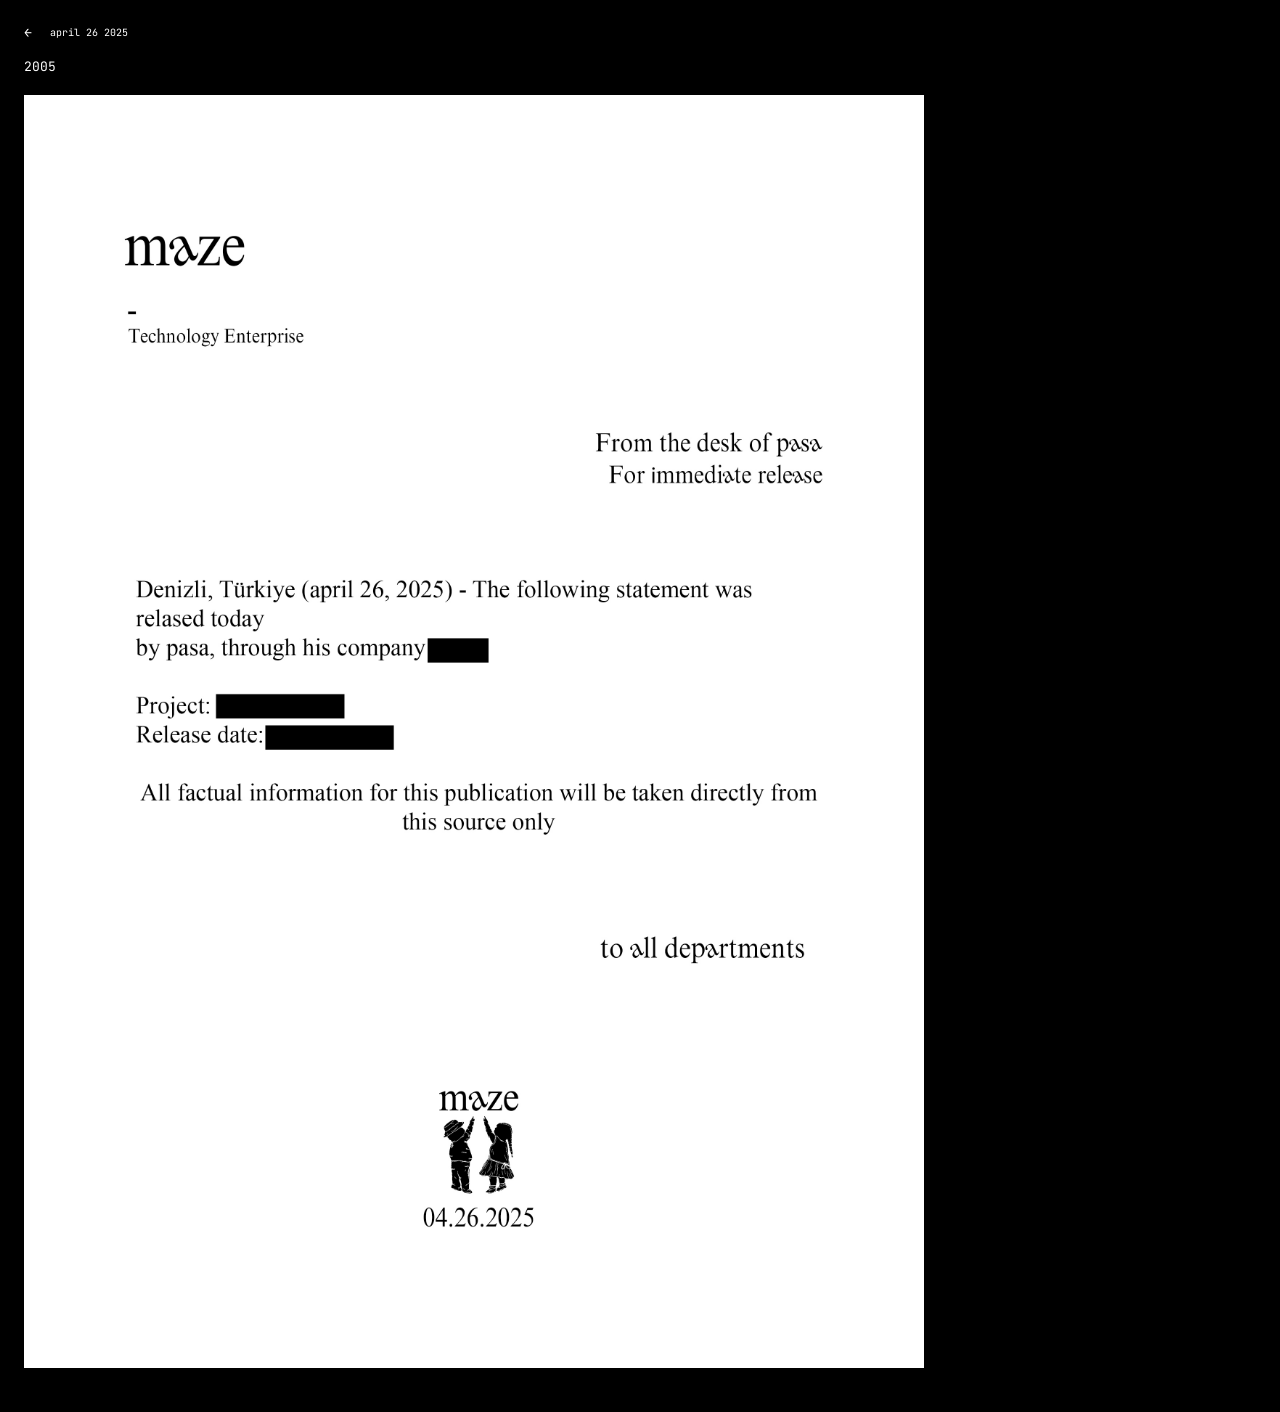
==== paper.html @ 433bd6df "Add files via upload" ====
<!DOCTYPE html>
<html class="h-full font-mono">
<!-- Mirrored from oklama.com/step by HTTrack Website Copier/3.x [XR&CO'2014], Sat, 26 Apr 2025 13:52:20 GMT -->
<!-- Added by HTTrack --><meta http-equiv="content-type" content="text/html;charset=utf-8" /><!-- /Added by HTTrack -->
<head>
    <meta charSet="UTF-8"/>
    <meta name="viewport" content="width=device-width, initial-scale=1"/>
    <title>paper</title>
    <meta property="og:type" content="website"/>
    <meta property="og:title" content="paper"/>
    <meta property="og:image" content="card_white_800x418.jpg"/>
    <meta name="twitter:card" content="summary_large_image"/>
    <meta name="twitter:title" content="paper"/>
    <meta name="twitter:image" content="card_white_800x418.jpg"/>
    <link rel="apple-touch-icon" sizes="180x180" href="apple-touch-icon.png"/>
    <link rel="icon" type="image/png" sizes="32x32" href="favicon-32x32.png"/>
    <link rel="icon" type="image/png" sizes="16x16" href="favicon-16x16.png"/>
    <link rel="manifest" href="site.webmanifest"/>
    <meta name="msapplication-TileColor" content="#da532c"/>
    <meta name="theme-color" content="#ffffff"/>
    <meta name="next-head-count" content="15"/>
    <link rel="preload" href="_next/static/css/d291c0c2a5f69739.css" as="style"/>
    <link rel="stylesheet" href="_next/static/css/d291c0c2a5f69739.css" data-n-g=""/>
    <noscript data-n-css=""></noscript>
    <script defer="" nomodule="" src="_next/static/chunks/polyfills-5cd94c89d3acac5f.js"></script>
    <script src="_next/static/chunks/webpack-9b312e20a4e32339.js" defer=""></script>
    <script src="_next/static/chunks/framework-5f4595e5518b5600.js" defer=""></script>
    <script src="_next/static/chunks/main-04bdde0b0d3e5446.js" defer=""></script>
    <script src="_next/static/chunks/pages/_app-30d44e9f6482d855.js" defer=""></script>
    <script src="_next/static/chunks/346-fc0b643f0c538cd3.js" defer=""></script>
    <script src="_next/static/chunks/675-fca0467c7cfaa3b1.js" defer=""></script>
    <script src="_next/static/chunks/pages/step-162635847b571a62.js" defer=""></script>
    <script src="_next/static/9dLLZsmhGcvG9sAYd3R7q/_buildManifest.js" defer=""></script>
    <script src="_next/static/9dLLZsmhGcvG9sAYd3R7q/_ssgManifest.js" defer=""></script>
    <script src="_next/static/9dLLZsmhGcvG9sAYd3R7q/_middlewareManifest.js" defer=""></script>
    <style id="__jsx-2827c0355da31fcc">
        body {
            background: black;
            color: white
        }
    </style>
</head>
<body class="min-h-full flex flex-col text-sm">
    <div id="__next" data-reactroot="">
        <div class="jsx-2827c0355da31fcc p-6 pb-4 flex items-center">
            <a class="jsx-2827c0355da31fcc pr-1.5" href="index.html">←</a>
            <span class="jsx-2827c0355da31fcc ml-3 text-xs">april 26 2025</span>
        </div>
        <div class="jsx-2827c0355da31fcc prose mx-6 pb-6 max-w-[900px]">
            <p class="jsx-2827c0355da31fcc">2005</p>
            <div class="jsx-2827c0355da31fcc flex justify-center my-5">
                <span style="box-sizing:border-box;display:inline-block;overflow:hidden;width:initial;height:initial;background:none;opacity:1;border:0;margin:0;padding:0;position:relative;max-width:100%">
                    <span style="box-sizing:border-box;display:block;width:initial;height:initial;background:none;opacity:1;border:0;margin:0;padding:0;max-width:100%">
                        <img style="display:block;max-width:100%;width:initial;height:initial;background:none;opacity:1;border:0;margin:0;padding:0" 
                             alt="" 
                             aria-hidden="true" 
                             src="an.jpg"/>
                    </span>
                    
                </span>
            </div>
        </div>
    </div>
    <script id="__NEXT_DATA__" type="application/json">
        {
            "props": {
                "pageProps": {}
            },
            "page": "/step",
            "query": {},
            "buildId": "9dLLZsmhGcvG9sAYd3R7q",
            "nextExport": true,
            "autoExport": true,
            "isFallback": false,
            "scriptLoader": []
        }
    </script>
</body>
<!-- Mirrored from oklama.com/step by HTTrack Website Copier/3.x [XR&CO'2014], Sat, 26 Apr 2025 13:52:21 GMT -->
</html>
---- _next/static/css/d291c0c2a5f69739.css ----
/*
! tailwindcss v3.2.4 | MIT License | https://tailwindcss.com
*/*,:after,:before{box-sizing:border-box;border:0 solid #e5e7eb}:after,:before{--tw-content:""}html{line-height:1.5;-webkit-text-size-adjust:100%;-moz-tab-size:4;-o-tab-size:4;tab-size:4;font-family:ui-sans-serif,system-ui,-apple-system,BlinkMacSystemFont,Segoe UI,Roboto,Helvetica Neue,Arial,Noto Sans,sans-serif,Apple Color Emoji,Segoe UI Emoji,Segoe UI Symbol,Noto Color Emoji;font-feature-settings:normal}body{margin:0;line-height:inherit}hr{height:0;color:inherit;border-top-width:1px}abbr:where([title]){-webkit-text-decoration:underline dotted;text-decoration:underline dotted}h1,h2,h3,h4,h5,h6{font-size:inherit;font-weight:inherit}a{color:inherit;text-decoration:inherit}b,strong{font-weight:bolder}code,kbd,pre,samp{font-family:JetBrains Mono,monospace;font-size:1em}small{font-size:80%}sub,sup{font-size:75%;line-height:0;position:relative;vertical-align:baseline}sub{bottom:-.25em}sup{top:-.5em}table{text-indent:0;border-color:inherit;border-collapse:collapse}button,input,optgroup,select,textarea{font-family:inherit;font-size:100%;font-weight:inherit;line-height:inherit;color:inherit;margin:0;padding:0}button,select{text-transform:none}[type=button],[type=reset],[type=submit],button{-webkit-appearance:button;background-color:transparent;background-image:none}:-moz-focusring{outline:auto}:-moz-ui-invalid{box-shadow:none}progress{vertical-align:baseline}::-webkit-inner-spin-button,::-webkit-outer-spin-button{height:auto}[type=search]{-webkit-appearance:textfield;outline-offset:-2px}::-webkit-search-decoration{-webkit-appearance:none}::-webkit-file-upload-button{-webkit-appearance:button;font:inherit}summary{display:list-item}blockquote,dd,dl,figure,h1,h2,h3,h4,h5,h6,hr,p,pre{margin:0}fieldset{margin:0}fieldset,legend{padding:0}menu,ol,ul{list-style:none;margin:0;padding:0}textarea{resize:vertical}input::-moz-placeholder,textarea::-moz-placeholder{opacity:1;color:#9ca3af}input:-ms-input-placeholder,textarea:-ms-input-placeholder{opacity:1;color:#9ca3af}input::placeholder,textarea::placeholder{opacity:1;color:#9ca3af}[role=button],button{cursor:pointer}:disabled{cursor:default}audio,canvas,embed,iframe,img,object,svg,video{display:block;vertical-align:middle}img,video{max-width:100%;height:auto}[hidden]{display:none}*,:after,:before{--tw-border-spacing-x:0;--tw-border-spacing-y:0;--tw-translate-x:0;--tw-translate-y:0;--tw-rotate:0;--tw-skew-x:0;--tw-skew-y:0;--tw-scale-x:1;--tw-scale-y:1;--tw-pan-x: ;--tw-pan-y: ;--tw-pinch-zoom: ;--tw-scroll-snap-strictness:proximity;--tw-ordinal: ;--tw-slashed-zero: ;--tw-numeric-figure: ;--tw-numeric-spacing: ;--tw-numeric-fraction: ;--tw-ring-inset: ;--tw-ring-offset-width:0px;--tw-ring-offset-color:#fff;--tw-ring-color:rgba(59,130,246,.5);--tw-ring-offset-shadow:0 0 #0000;--tw-ring-shadow:0 0 #0000;--tw-shadow:0 0 #0000;--tw-shadow-colored:0 0 #0000;--tw-blur: ;--tw-brightness: ;--tw-contrast: ;--tw-grayscale: ;--tw-hue-rotate: ;--tw-invert: ;--tw-saturate: ;--tw-sepia: ;--tw-drop-shadow: ;--tw-backdrop-blur: ;--tw-backdrop-brightness: ;--tw-backdrop-contrast: ;--tw-backdrop-grayscale: ;--tw-backdrop-hue-rotate: ;--tw-backdrop-invert: ;--tw-backdrop-opacity: ;--tw-backdrop-saturate: ;--tw-backdrop-sepia: }::-webkit-backdrop{--tw-border-spacing-x:0;--tw-border-spacing-y:0;--tw-translate-x:0;--tw-translate-y:0;--tw-rotate:0;--tw-skew-x:0;--tw-skew-y:0;--tw-scale-x:1;--tw-scale-y:1;--tw-pan-x: ;--tw-pan-y: ;--tw-pinch-zoom: ;--tw-scroll-snap-strictness:proximity;--tw-ordinal: ;--tw-slashed-zero: ;--tw-numeric-figure: ;--tw-numeric-spacing: ;--tw-numeric-fraction: ;--tw-ring-inset: ;--tw-ring-offset-width:0px;--tw-ring-offset-color:#fff;--tw-ring-color:rgba(59,130,246,.5);--tw-ring-offset-shadow:0 0 #0000;--tw-ring-shadow:0 0 #0000;--tw-shadow:0 0 #0000;--tw-shadow-colored:0 0 #0000;--tw-blur: ;--tw-brightness: ;--tw-contrast: ;--tw-grayscale: ;--tw-hue-rotate: ;--tw-invert: ;--tw-saturate: ;--tw-sepia: ;--tw-drop-shadow: ;--tw-backdrop-blur: ;--tw-backdrop-brightness: ;--tw-backdrop-contrast: ;--tw-backdrop-grayscale: ;--tw-backdrop-hue-rotate: ;--tw-backdrop-invert: ;--tw-backdrop-opacity: ;--tw-backdrop-saturate: ;--tw-backdrop-sepia: }::backdrop{--tw-border-spacing-x:0;--tw-border-spacing-y:0;--tw-translate-x:0;--tw-translate-y:0;--tw-rotate:0;--tw-skew-x:0;--tw-skew-y:0;--tw-scale-x:1;--tw-scale-y:1;--tw-pan-x: ;--tw-pan-y: ;--tw-pinch-zoom: ;--tw-scroll-snap-strictness:proximity;--tw-ordinal: ;--tw-slashed-zero: ;--tw-numeric-figure: ;--tw-numeric-spacing: ;--tw-numeric-fraction: ;--tw-ring-inset: ;--tw-ring-offset-width:0px;--tw-ring-offset-color:#fff;--tw-ring-color:rgba(59,130,246,.5);--tw-ring-offset-shadow:0 0 #0000;--tw-ring-shadow:0 0 #0000;--tw-shadow:0 0 #0000;--tw-shadow-colored:0 0 #0000;--tw-blur: ;--tw-brightness: ;--tw-contrast: ;--tw-grayscale: ;--tw-hue-rotate: ;--tw-invert: ;--tw-saturate: ;--tw-sepia: ;--tw-drop-shadow: ;--tw-backdrop-blur: ;--tw-backdrop-brightness: ;--tw-backdrop-contrast: ;--tw-backdrop-grayscale: ;--tw-backdrop-hue-rotate: ;--tw-backdrop-invert: ;--tw-backdrop-opacity: ;--tw-backdrop-saturate: ;--tw-backdrop-sepia: }.container{width:100%}@media (min-width:640px){.container{max-width:640px}}@media (min-width:768px){.container{max-width:768px}}@media (min-width:1024px){.container{max-width:1024px}}@media (min-width:1280px){.container{max-width:1280px}}@media (min-width:1536px){.container{max-width:1536px}}.prose{color:inherit;max-width:65ch}.prose :where([class~=lead]):not(:where([class~=not-prose] *)){color:var(--tw-prose-lead);font-size:1.25em;line-height:1.6;margin-top:1.2em;margin-bottom:1.2em}.prose :where(a):not(:where([class~=not-prose] *)){color:var(--tw-prose-links);text-decoration:underline;font-weight:500}.prose :where(strong):not(:where([class~=not-prose] *)){color:var(--tw-prose-bold);font-weight:600}.prose :where(ol):not(:where([class~=not-prose] *)){list-style-type:decimal;padding-left:1.625em}.prose :where(ol[type=A]):not(:where([class~=not-prose] *)){list-style-type:upper-alpha}.prose :where(ol[type=a]):not(:where([class~=not-prose] *)){list-style-type:lower-alpha}.prose :where(ol[type=A s]):not(:where([class~=not-prose] *)){list-style-type:upper-alpha}.prose :where(ol[type=a s]):not(:where([class~=not-prose] *)){list-style-type:lower-alpha}.prose :where(ol[type=I]):not(:where([class~=not-prose] *)){list-style-type:upper-roman}.prose :where(ol[type=i]):not(:where([class~=not-prose] *)){list-style-type:lower-roman}.prose :where(ol[type=I s]):not(:where([class~=not-prose] *)){list-style-type:upper-roman}.prose :where(ol[type=i s]):not(:where([class~=not-prose] *)){list-style-type:lower-roman}.prose :where(ol[type="1"]):not(:where([class~=not-prose] *)){list-style-type:decimal}.prose :where(ul):not(:where([class~=not-prose] *)){list-style-type:disc;padding-left:1.625em}.prose :where(ol>li):not(:where([class~=not-prose] *))::marker{font-weight:400;color:var(--tw-prose-counters)}.prose :where(ul>li):not(:where([class~=not-prose] *))::marker{color:var(--tw-prose-bullets)}.prose :where(hr):not(:where([class~=not-prose] *)){border-color:var(--tw-prose-hr);border-top-width:1px;margin-top:3em;margin-bottom:3em}.prose :where(blockquote):not(:where([class~=not-prose] *)){font-weight:500;font-style:italic;color:var(--tw-prose-quotes);border-left-width:.25rem;border-left-color:var(--tw-prose-quote-borders);quotes:"\201C""\201D""\2018""\2019";margin-top:1.6em;margin-bottom:1.6em;padding-left:1em}.prose :where(blockquote p:first-of-type):not(:where([class~=not-prose] *)):before{content:open-quote}.prose :where(blockquote p:last-of-type):not(:where([class~=not-prose] *)):after{content:close-quote}.prose :where(h1):not(:where([class~=not-prose] *)){color:inherit;font-weight:interit;font-size:2.25em;margin-top:0;margin-bottom:.8888889em;line-height:1.1111111}.prose :where(h1 strong):not(:where([class~=not-prose] *)){font-weight:900}.prose :where(h2):not(:where([class~=not-prose] *)){color:inherit;font-weight:interit;font-size:1.5em;margin-top:2em;margin-bottom:1em;line-height:1.3333333}.prose :where(h2 strong):not(:where([class~=not-prose] *)){font-weight:800}.prose :where(h3):not(:where([class~=not-prose] *)){color:inherit;font-weight:interit;font-size:1.25em;margin-top:1.6em;margin-bottom:.6em;line-height:1.6}.prose :where(h3 strong):not(:where([class~=not-prose] *)){font-weight:700}.prose :where(h4):not(:where([class~=not-prose] *)){color:inherit;font-weight:interit;margin-top:1.5em;margin-bottom:.5em;line-height:1.5}.prose :where(h4 strong):not(:where([class~=not-prose] *)){font-weight:700}.prose :where(figure>*):not(:where([class~=not-prose] *)){margin-top:0;margin-bottom:0}.prose :where(figcaption):not(:where([class~=not-prose] *)){color:var(--tw-prose-captions);font-size:.875em;line-height:1.4285714;margin-top:.8571429em}.prose :where(code):not(:where([class~=not-prose] *)){color:var(--tw-prose-code);font-weight:600;font-size:.875em}.prose :where(code):not(:where([class~=not-prose] *)):before{content:"`"}.prose :where(code):not(:where([class~=not-prose] *)):after{content:"`"}.prose :where(a code):not(:where([class~=not-prose] *)){color:var(--tw-prose-links)}.prose :where(pre):not(:where([class~=not-prose] *)){color:var(--tw-prose-pre-code);background-color:var(--tw-prose-pre-bg);overflow-x:auto;font-weight:400;font-size:.875em;line-height:1.7142857;margin-top:1.7142857em;margin-bottom:1.7142857em;border-radius:.375rem;padding:.8571429em 1.1428571em}.prose :where(pre code):not(:where([class~=not-prose] *)){background-color:transparent;border-width:0;border-radius:0;padding:0;font-weight:inherit;color:inherit;font-size:inherit;font-family:inherit;line-height:inherit}.prose :where(pre code):not(:where([class~=not-prose] *)):before{content:none}.prose :where(pre code):not(:where([class~=not-prose] *)):after{content:none}.prose :where(table):not(:where([class~=not-prose] *)){width:100%;table-layout:auto;text-align:left;margin-top:2em;margin-bottom:2em;font-size:.875em;line-height:1.7142857}.prose :where(thead):not(:where([class~=not-prose] *)){border-bottom-width:1px;border-bottom-color:var(--tw-prose-th-borders)}.prose :where(thead th):not(:where([class~=not-prose] *)){color:var(--tw-prose-headings);font-weight:600;vertical-align:bottom;padding-right:.5714286em;padding-bottom:.5714286em;padding-left:.5714286em}.prose :where(tbody tr):not(:where([class~=not-prose] *)){border-bottom-width:1px;border-bottom-color:var(--tw-prose-td-borders)}.prose :where(tbody tr:last-child):not(:where([class~=not-prose] *)){border-bottom-width:0}.prose :where(tbody td):not(:where([class~=not-prose] *)){vertical-align:baseline;padding:.5714286em}.prose{--tw-prose-body:#374151;--tw-prose-headings:#111827;--tw-prose-lead:#4b5563;--tw-prose-links:#111827;--tw-prose-bold:#111827;--tw-prose-counters:#6b7280;--tw-prose-bullets:#d1d5db;--tw-prose-hr:#e5e7eb;--tw-prose-quotes:#111827;--tw-prose-quote-borders:#e5e7eb;--tw-prose-captions:#6b7280;--tw-prose-code:#111827;--tw-prose-pre-code:#e5e7eb;--tw-prose-pre-bg:#1f2937;--tw-prose-th-borders:#d1d5db;--tw-prose-td-borders:#e5e7eb;--tw-prose-invert-body:#d1d5db;--tw-prose-invert-headings:#fff;--tw-prose-invert-lead:#9ca3af;--tw-prose-invert-links:#fff;--tw-prose-invert-bold:#fff;--tw-prose-invert-counters:#9ca3af;--tw-prose-invert-bullets:#4b5563;--tw-prose-invert-hr:#374151;--tw-prose-invert-quotes:#f3f4f6;--tw-prose-invert-quote-borders:#374151;--tw-prose-invert-captions:#9ca3af;--tw-prose-invert-code:#fff;--tw-prose-invert-pre-code:#d1d5db;--tw-prose-invert-pre-bg:rgba(0,0,0,.5);--tw-prose-invert-th-borders:#4b5563;--tw-prose-invert-td-borders:#374151;font-size:inherit;line-height:1.1rem}.prose :where(p):not(:where([class~=not-prose] *)){margin-top:1.3em;margin-bottom:1.3em}.prose :where(img):not(:where([class~=not-prose] *)){margin-top:2em;margin-bottom:2em}.prose :where(video):not(:where([class~=not-prose] *)){margin-top:2em;margin-bottom:2em}.prose :where(figure):not(:where([class~=not-prose] *)){margin-top:2em;margin-bottom:2em}.prose :where(h2 code):not(:where([class~=not-prose] *)){font-size:.875em}.prose :where(h3 code):not(:where([class~=not-prose] *)){font-size:.9em}.prose :where(li):not(:where([class~=not-prose] *)){margin-top:.5em;margin-bottom:.5em}.prose :where(ol>li):not(:where([class~=not-prose] *)){padding-left:.375em}.prose :where(ul>li):not(:where([class~=not-prose] *)){padding-left:.375em}.prose>:where(ul>li p):not(:where([class~=not-prose] *)){margin-top:.75em;margin-bottom:.75em}.prose>:where(ul>li>:first-child):not(:where([class~=not-prose] *)){margin-top:1.25em}.prose>:where(ul>li>:last-child):not(:where([class~=not-prose] *)){margin-bottom:1.25em}.prose>:where(ol>li>:first-child):not(:where([class~=not-prose] *)){margin-top:1.25em}.prose>:where(ol>li>:last-child):not(:where([class~=not-prose] *)){margin-bottom:1.25em}.prose :where(ul ul,ul ol,ol ul,ol ol):not(:where([class~=not-prose] *)){margin-top:.75em;margin-bottom:.75em}.prose :where(hr+*):not(:where([class~=not-prose] *)){margin-top:0}.prose :where(h2+*):not(:where([class~=not-prose] *)){margin-top:0}.prose :where(h3+*):not(:where([class~=not-prose] *)){margin-top:0}.prose :where(h4+*):not(:where([class~=not-prose] *)){margin-top:0}.prose :where(thead th:first-child):not(:where([class~=not-prose] *)){padding-left:0}.prose :where(thead th:last-child):not(:where([class~=not-prose] *)){padding-right:0}.prose :where(tbody td:first-child):not(:where([class~=not-prose] *)){padding-left:0}.prose :where(tbody td:last-child):not(:where([class~=not-prose] *)){padding-right:0}.prose>:where(:first-child):not(:where([class~=not-prose] *)){margin-top:0}.prose>:where(:last-child):not(:where([class~=not-prose] *)){margin-bottom:0}.pointer-events-none{pointer-events:none}.pointer-events-auto{pointer-events:auto}.static{position:static}.fixed{position:fixed}.absolute{position:absolute}.relative{position:relative}.inset-0{top:0;right:0;bottom:0;left:0}.top-7{top:1.75rem}.left-7{left:1.75rem}.right-7{right:1.75rem}.top-full{top:100%}.-left-1{left:-.25rem}.bottom-8{bottom:2rem}.left-0{left:0}.right-0{right:0}.bottom-0{bottom:0}.top-0{top:0}.bottom-\[90px\]{bottom:90px}.right-\[90px\]{right:90px}.z-30{z-index:30}.z-40{z-index:40}.z-10{z-index:10}.z-\[999999\]{z-index:999999}.m-4{margin:1rem}.mx-6{margin-left:1.5rem;margin-right:1.5rem}.-mx-\[2px\]{margin-left:-2px;margin-right:-2px}.mx-auto{margin-left:auto;margin-right:auto}.my-5{margin-top:1.25rem;margin-bottom:1.25rem}.my-16{margin-top:4rem;margin-bottom:4rem}.ml-3{margin-left:.75rem}.mb-8{margin-bottom:2rem}.block{display:block}.flex{display:flex}.grid{display:grid}.contents{display:contents}.hidden{display:none}.h-full{height:100%}.h-0{height:0}.h-0\.5{height:.125rem}.h-\[90px\]{height:90px}.max-h-\[calc\(min\(100vh\2c 100vw\2c 800px\)-32px\)\]{max-height:calc(min(100vh,100vw,800px) - 32px)}.min-h-full{min-height:100%}.w-\[90px\]{width:90px}.min-w-\[24px\]{min-width:24px}.max-w-\[900px\]{max-width:900px}.max-w-\[calc\(min\(100vh\2c 100vw\2c 800px\)-32px\)\]{max-width:calc(min(100vh,100vw,800px) - 32px)}.max-w-\[440px\]{max-width:440px}.max-w-full{max-width:100%}.max-w-xl{max-width:36rem}.cursor-pointer{cursor:pointer}.select-none{-webkit-user-select:none;-moz-user-select:none;-ms-user-select:none;user-select:none}.grid-flow-col{grid-auto-flow:column}.auto-rows-\[auto\]{grid-auto-rows:auto}.grid-cols-\[1fr_auto_1fr\]{grid-template-columns:1fr auto 1fr}.grid-cols-\[repeat\(4\2c auto\)\]{grid-template-columns:repeat(4,auto)}.flex-col{flex-direction:column}.flex-wrap{flex-wrap:wrap}.items-center{align-items:center}.items-baseline{align-items:baseline}.justify-center{justify-content:center}.justify-between{justify-content:space-between}.gap-16{gap:4rem}.gap-6{gap:1.5rem}.gap-x-12{-moz-column-gap:3rem;column-gap:3rem}.gap-x-4{-moz-column-gap:1rem;column-gap:1rem}.overflow-hidden{overflow:hidden}.whitespace-nowrap{white-space:nowrap}.border-2{border-width:2px}.border{border-width:1px}.border-black{--tw-border-opacity:1;border-color:rgb(0 0 0/var(--tw-border-opacity))}.border-white{--tw-border-opacity:1;border-color:rgb(255 255 255/var(--tw-border-opacity))}.border-white\/30{border-color:hsla(0,0%,100%,.3)}.border-transparent{border-color:transparent}.bg-white{--tw-bg-opacity:1;background-color:rgb(255 255 255/var(--tw-bg-opacity))}.bg-black\/50{background-color:rgba(0,0,0,.5)}.p-6{padding:1.5rem}.p-1{padding:.25rem}.py-1{padding-top:.25rem;padding-bottom:.25rem}.px-2{padding-left:.5rem;padding-right:.5rem}.px-4{padding-left:1rem;padding-right:1rem}.py-2{padding-top:.5rem;padding-bottom:.5rem}.pb-4{padding-bottom:1rem}.pr-1\.5{padding-right:.375rem}.pr-1{padding-right:.25rem}.pb-6{padding-bottom:1.5rem}.text-center{text-align:center}.font-mono{font-family:JetBrains Mono,monospace}.text-xs{font-size:.625rem;line-height:1rem}.text-sm{font-size:.8125rem;line-height:1.1rem}.text-black\/50{color:rgba(0,0,0,.5)}.text-\[\#cd3f25\]{--tw-text-opacity:1;color:rgb(205 63 37/var(--tw-text-opacity))}.text-white{--tw-text-opacity:1;color:rgb(255 255 255/var(--tw-text-opacity))}.text-\[\#cd3f25\]\/30{color:rgba(205,63,37,.3)}.text-white\/30{color:hsla(0,0%,100%,.3)}.shadow-\[4px_4px_0_rgba\(0\2c 0\2c 0\2c 0\.25\)\]{--tw-shadow:4px 4px 0 rgba(0,0,0,.25);--tw-shadow-colored:4px 4px 0 var(--tw-shadow-color);box-shadow:var(--tw-ring-offset-shadow,0 0 #0000),var(--tw-ring-shadow,0 0 #0000),var(--tw-shadow)}.outline{outline-style:solid}.rendering-pixelated{-ms-interpolation-mode:nearest-neighbor;image-rendering:-moz-crisp-edges;image-rendering:pixelated}@font-face{font-family:JetBrains Mono;src:url(../media/JetBrainsMono-Regular.bae14b26.woff2) format("woff2"),url(../media/JetBrainsMono-Regular.773863c9.woff) format("woff");font-weight:400;font-style:normal}#__next{flex:1 1 auto;display:flex;flex-direction:column}.context-menu__content{background:#fff;border:2px solid #000;padding:4px;min-width:240px;box-shadow:4px 4px #00000040}.context-menu__item{padding:4px 16px;-webkit-user-select:none;-moz-user-select:none;-ms-user-select:none;user-select:none;color:#00000060}.context-menu__item[role=menuitem]:focus-visible,.context-menu__item[role=menuitem]:hover{outline:none}.context-menu__item[role=menuitem]:hover{--tw-bg-opacity:1;background-color:rgb(0 0 0/var(--tw-bg-opacity));--tw-text-opacity:1;color:rgb(255 255 255/var(--tw-text-opacity))}.context-menu__item[role=menuitem]{color:#000}.context-menu__separator{background:#000;height:2px;margin:4px -4px}.hover\:text-\[\#cd3f25\]:hover{--tw-text-opacity:1;color:rgb(205 63 37/var(--tw-text-opacity))}@media (min-width:640px){.sm\:my-24{margin-top:6rem;margin-bottom:6rem}.sm\:mb-16{margin-bottom:4rem}.sm\:gap-24{gap:6rem}.sm\:gap-x-12{-moz-column-gap:3rem;column-gap:3rem}.sm\:px-8{padding-left:2rem;padding-right:2rem}.sm\:px-4{padding-left:1rem;padding-right:1rem}}@media (min-width:1024px){.lg\:block{display:block}.lg\:columns-2{-moz-columns:2;column-count:2}.lg\:gap-8{gap:2rem}}.\[\&\>\*\]\:pointer-events-auto>*{pointer-events:auto}
---- _next/static/css/d291c0c2a5f69739.css ----
/*
! tailwindcss v3.2.4 | MIT License | https://tailwindcss.com
*/*,:after,:before{box-sizing:border-box;border:0 solid #e5e7eb}:after,:before{--tw-content:""}html{line-height:1.5;-webkit-text-size-adjust:100%;-moz-tab-size:4;-o-tab-size:4;tab-size:4;font-family:ui-sans-serif,system-ui,-apple-system,BlinkMacSystemFont,Segoe UI,Roboto,Helvetica Neue,Arial,Noto Sans,sans-serif,Apple Color Emoji,Segoe UI Emoji,Segoe UI Symbol,Noto Color Emoji;font-feature-settings:normal}body{margin:0;line-height:inherit}hr{height:0;color:inherit;border-top-width:1px}abbr:where([title]){-webkit-text-decoration:underline dotted;text-decoration:underline dotted}h1,h2,h3,h4,h5,h6{font-size:inherit;font-weight:inherit}a{color:inherit;text-decoration:inherit}b,strong{font-weight:bolder}code,kbd,pre,samp{font-family:JetBrains Mono,monospace;font-size:1em}small{font-size:80%}sub,sup{font-size:75%;line-height:0;position:relative;vertical-align:baseline}sub{bottom:-.25em}sup{top:-.5em}table{text-indent:0;border-color:inherit;border-collapse:collapse}button,input,optgroup,select,textarea{font-family:inherit;font-size:100%;font-weight:inherit;line-height:inherit;color:inherit;margin:0;padding:0}button,select{text-transform:none}[type=button],[type=reset],[type=submit],button{-webkit-appearance:button;background-color:transparent;background-image:none}:-moz-focusring{outline:auto}:-moz-ui-invalid{box-shadow:none}progress{vertical-align:baseline}::-webkit-inner-spin-button,::-webkit-outer-spin-button{height:auto}[type=search]{-webkit-appearance:textfield;outline-offset:-2px}::-webkit-search-decoration{-webkit-appearance:none}::-webkit-file-upload-button{-webkit-appearance:button;font:inherit}summary{display:list-item}blockquote,dd,dl,figure,h1,h2,h3,h4,h5,h6,hr,p,pre{margin:0}fieldset{margin:0}fieldset,legend{padding:0}menu,ol,ul{list-style:none;margin:0;padding:0}textarea{resize:vertical}input::-moz-placeholder,textarea::-moz-placeholder{opacity:1;color:#9ca3af}input:-ms-input-placeholder,textarea:-ms-input-placeholder{opacity:1;color:#9ca3af}input::placeholder,textarea::placeholder{opacity:1;color:#9ca3af}[role=button],button{cursor:pointer}:disabled{cursor:default}audio,canvas,embed,iframe,img,object,svg,video{display:block;vertical-align:middle}img,video{max-width:100%;height:auto}[hidden]{display:none}*,:after,:before{--tw-border-spacing-x:0;--tw-border-spacing-y:0;--tw-translate-x:0;--tw-translate-y:0;--tw-rotate:0;--tw-skew-x:0;--tw-skew-y:0;--tw-scale-x:1;--tw-scale-y:1;--tw-pan-x: ;--tw-pan-y: ;--tw-pinch-zoom: ;--tw-scroll-snap-strictness:proximity;--tw-ordinal: ;--tw-slashed-zero: ;--tw-numeric-figure: ;--tw-numeric-spacing: ;--tw-numeric-fraction: ;--tw-ring-inset: ;--tw-ring-offset-width:0px;--tw-ring-offset-color:#fff;--tw-ring-color:rgba(59,130,246,.5);--tw-ring-offset-shadow:0 0 #0000;--tw-ring-shadow:0 0 #0000;--tw-shadow:0 0 #0000;--tw-shadow-colored:0 0 #0000;--tw-blur: ;--tw-brightness: ;--tw-contrast: ;--tw-grayscale: ;--tw-hue-rotate: ;--tw-invert: ;--tw-saturate: ;--tw-sepia: ;--tw-drop-shadow: ;--tw-backdrop-blur: ;--tw-backdrop-brightness: ;--tw-backdrop-contrast: ;--tw-backdrop-grayscale: ;--tw-backdrop-hue-rotate: ;--tw-backdrop-invert: ;--tw-backdrop-opacity: ;--tw-backdrop-saturate: ;--tw-backdrop-sepia: }::-webkit-backdrop{--tw-border-spacing-x:0;--tw-border-spacing-y:0;--tw-translate-x:0;--tw-translate-y:0;--tw-rotate:0;--tw-skew-x:0;--tw-skew-y:0;--tw-scale-x:1;--tw-scale-y:1;--tw-pan-x: ;--tw-pan-y: ;--tw-pinch-zoom: ;--tw-scroll-snap-strictness:proximity;--tw-ordinal: ;--tw-slashed-zero: ;--tw-numeric-figure: ;--tw-numeric-spacing: ;--tw-numeric-fraction: ;--tw-ring-inset: ;--tw-ring-offset-width:0px;--tw-ring-offset-color:#fff;--tw-ring-color:rgba(59,130,246,.5);--tw-ring-offset-shadow:0 0 #0000;--tw-ring-shadow:0 0 #0000;--tw-shadow:0 0 #0000;--tw-shadow-colored:0 0 #0000;--tw-blur: ;--tw-brightness: ;--tw-contrast: ;--tw-grayscale: ;--tw-hue-rotate: ;--tw-invert: ;--tw-saturate: ;--tw-sepia: ;--tw-drop-shadow: ;--tw-backdrop-blur: ;--tw-backdrop-brightness: ;--tw-backdrop-contrast: ;--tw-backdrop-grayscale: ;--tw-backdrop-hue-rotate: ;--tw-backdrop-invert: ;--tw-backdrop-opacity: ;--tw-backdrop-saturate: ;--tw-backdrop-sepia: }::backdrop{--tw-border-spacing-x:0;--tw-border-spacing-y:0;--tw-translate-x:0;--tw-translate-y:0;--tw-rotate:0;--tw-skew-x:0;--tw-skew-y:0;--tw-scale-x:1;--tw-scale-y:1;--tw-pan-x: ;--tw-pan-y: ;--tw-pinch-zoom: ;--tw-scroll-snap-strictness:proximity;--tw-ordinal: ;--tw-slashed-zero: ;--tw-numeric-figure: ;--tw-numeric-spacing: ;--tw-numeric-fraction: ;--tw-ring-inset: ;--tw-ring-offset-width:0px;--tw-ring-offset-color:#fff;--tw-ring-color:rgba(59,130,246,.5);--tw-ring-offset-shadow:0 0 #0000;--tw-ring-shadow:0 0 #0000;--tw-shadow:0 0 #0000;--tw-shadow-colored:0 0 #0000;--tw-blur: ;--tw-brightness: ;--tw-contrast: ;--tw-grayscale: ;--tw-hue-rotate: ;--tw-invert: ;--tw-saturate: ;--tw-sepia: ;--tw-drop-shadow: ;--tw-backdrop-blur: ;--tw-backdrop-brightness: ;--tw-backdrop-contrast: ;--tw-backdrop-grayscale: ;--tw-backdrop-hue-rotate: ;--tw-backdrop-invert: ;--tw-backdrop-opacity: ;--tw-backdrop-saturate: ;--tw-backdrop-sepia: }.container{width:100%}@media (min-width:640px){.container{max-width:640px}}@media (min-width:768px){.container{max-width:768px}}@media (min-width:1024px){.container{max-width:1024px}}@media (min-width:1280px){.container{max-width:1280px}}@media (min-width:1536px){.container{max-width:1536px}}.prose{color:inherit;max-width:65ch}.prose :where([class~=lead]):not(:where([class~=not-prose] *)){color:var(--tw-prose-lead);font-size:1.25em;line-height:1.6;margin-top:1.2em;margin-bottom:1.2em}.prose :where(a):not(:where([class~=not-prose] *)){color:var(--tw-prose-links);text-decoration:underline;font-weight:500}.prose :where(strong):not(:where([class~=not-prose] *)){color:var(--tw-prose-bold);font-weight:600}.prose :where(ol):not(:where([class~=not-prose] *)){list-style-type:decimal;padding-left:1.625em}.prose :where(ol[type=A]):not(:where([class~=not-prose] *)){list-style-type:upper-alpha}.prose :where(ol[type=a]):not(:where([class~=not-prose] *)){list-style-type:lower-alpha}.prose :where(ol[type=A s]):not(:where([class~=not-prose] *)){list-style-type:upper-alpha}.prose :where(ol[type=a s]):not(:where([class~=not-prose] *)){list-style-type:lower-alpha}.prose :where(ol[type=I]):not(:where([class~=not-prose] *)){list-style-type:upper-roman}.prose :where(ol[type=i]):not(:where([class~=not-prose] *)){list-style-type:lower-roman}.prose :where(ol[type=I s]):not(:where([class~=not-prose] *)){list-style-type:upper-roman}.prose :where(ol[type=i s]):not(:where([class~=not-prose] *)){list-style-type:lower-roman}.prose :where(ol[type="1"]):not(:where([class~=not-prose] *)){list-style-type:decimal}.prose :where(ul):not(:where([class~=not-prose] *)){list-style-type:disc;padding-left:1.625em}.prose :where(ol>li):not(:where([class~=not-prose] *))::marker{font-weight:400;color:var(--tw-prose-counters)}.prose :where(ul>li):not(:where([class~=not-prose] *))::marker{color:var(--tw-prose-bullets)}.prose :where(hr):not(:where([class~=not-prose] *)){border-color:var(--tw-prose-hr);border-top-width:1px;margin-top:3em;margin-bottom:3em}.prose :where(blockquote):not(:where([class~=not-prose] *)){font-weight:500;font-style:italic;color:var(--tw-prose-quotes);border-left-width:.25rem;border-left-color:var(--tw-prose-quote-borders);quotes:"\201C""\201D""\2018""\2019";margin-top:1.6em;margin-bottom:1.6em;padding-left:1em}.prose :where(blockquote p:first-of-type):not(:where([class~=not-prose] *)):before{content:open-quote}.prose :where(blockquote p:last-of-type):not(:where([class~=not-prose] *)):after{content:close-quote}.prose :where(h1):not(:where([class~=not-prose] *)){color:inherit;font-weight:interit;font-size:2.25em;margin-top:0;margin-bottom:.8888889em;line-height:1.1111111}.prose :where(h1 strong):not(:where([class~=not-prose] *)){font-weight:900}.prose :where(h2):not(:where([class~=not-prose] *)){color:inherit;font-weight:interit;font-size:1.5em;margin-top:2em;margin-bottom:1em;line-height:1.3333333}.prose :where(h2 strong):not(:where([class~=not-prose] *)){font-weight:800}.prose :where(h3):not(:where([class~=not-prose] *)){color:inherit;font-weight:interit;font-size:1.25em;margin-top:1.6em;margin-bottom:.6em;line-height:1.6}.prose :where(h3 strong):not(:where([class~=not-prose] *)){font-weight:700}.prose :where(h4):not(:where([class~=not-prose] *)){color:inherit;font-weight:interit;margin-top:1.5em;margin-bottom:.5em;line-height:1.5}.prose :where(h4 strong):not(:where([class~=not-prose] *)){font-weight:700}.prose :where(figure>*):not(:where([class~=not-prose] *)){margin-top:0;margin-bottom:0}.prose :where(figcaption):not(:where([class~=not-prose] *)){color:var(--tw-prose-captions);font-size:.875em;line-height:1.4285714;margin-top:.8571429em}.prose :where(code):not(:where([class~=not-prose] *)){color:var(--tw-prose-code);font-weight:600;font-size:.875em}.prose :where(code):not(:where([class~=not-prose] *)):before{content:"`"}.prose :where(code):not(:where([class~=not-prose] *)):after{content:"`"}.prose :where(a code):not(:where([class~=not-prose] *)){color:var(--tw-prose-links)}.prose :where(pre):not(:where([class~=not-prose] *)){color:var(--tw-prose-pre-code);background-color:var(--tw-prose-pre-bg);overflow-x:auto;font-weight:400;font-size:.875em;line-height:1.7142857;margin-top:1.7142857em;margin-bottom:1.7142857em;border-radius:.375rem;padding:.8571429em 1.1428571em}.prose :where(pre code):not(:where([class~=not-prose] *)){background-color:transparent;border-width:0;border-radius:0;padding:0;font-weight:inherit;color:inherit;font-size:inherit;font-family:inherit;line-height:inherit}.prose :where(pre code):not(:where([class~=not-prose] *)):before{content:none}.prose :where(pre code):not(:where([class~=not-prose] *)):after{content:none}.prose :where(table):not(:where([class~=not-prose] *)){width:100%;table-layout:auto;text-align:left;margin-top:2em;margin-bottom:2em;font-size:.875em;line-height:1.7142857}.prose :where(thead):not(:where([class~=not-prose] *)){border-bottom-width:1px;border-bottom-color:var(--tw-prose-th-borders)}.prose :where(thead th):not(:where([class~=not-prose] *)){color:var(--tw-prose-headings);font-weight:600;vertical-align:bottom;padding-right:.5714286em;padding-bottom:.5714286em;padding-left:.5714286em}.prose :where(tbody tr):not(:where([class~=not-prose] *)){border-bottom-width:1px;border-bottom-color:var(--tw-prose-td-borders)}.prose :where(tbody tr:last-child):not(:where([class~=not-prose] *)){border-bottom-width:0}.prose :where(tbody td):not(:where([class~=not-prose] *)){vertical-align:baseline;padding:.5714286em}.prose{--tw-prose-body:#374151;--tw-prose-headings:#111827;--tw-prose-lead:#4b5563;--tw-prose-links:#111827;--tw-prose-bold:#111827;--tw-prose-counters:#6b7280;--tw-prose-bullets:#d1d5db;--tw-prose-hr:#e5e7eb;--tw-prose-quotes:#111827;--tw-prose-quote-borders:#e5e7eb;--tw-prose-captions:#6b7280;--tw-prose-code:#111827;--tw-prose-pre-code:#e5e7eb;--tw-prose-pre-bg:#1f2937;--tw-prose-th-borders:#d1d5db;--tw-prose-td-borders:#e5e7eb;--tw-prose-invert-body:#d1d5db;--tw-prose-invert-headings:#fff;--tw-prose-invert-lead:#9ca3af;--tw-prose-invert-links:#fff;--tw-prose-invert-bold:#fff;--tw-prose-invert-counters:#9ca3af;--tw-prose-invert-bullets:#4b5563;--tw-prose-invert-hr:#374151;--tw-prose-invert-quotes:#f3f4f6;--tw-prose-invert-quote-borders:#374151;--tw-prose-invert-captions:#9ca3af;--tw-prose-invert-code:#fff;--tw-prose-invert-pre-code:#d1d5db;--tw-prose-invert-pre-bg:rgba(0,0,0,.5);--tw-prose-invert-th-borders:#4b5563;--tw-prose-invert-td-borders:#374151;font-size:inherit;line-height:1.1rem}.prose :where(p):not(:where([class~=not-prose] *)){margin-top:1.3em;margin-bottom:1.3em}.prose :where(img):not(:where([class~=not-prose] *)){margin-top:2em;margin-bottom:2em}.prose :where(video):not(:where([class~=not-prose] *)){margin-top:2em;margin-bottom:2em}.prose :where(figure):not(:where([class~=not-prose] *)){margin-top:2em;margin-bottom:2em}.prose :where(h2 code):not(:where([class~=not-prose] *)){font-size:.875em}.prose :where(h3 code):not(:where([class~=not-prose] *)){font-size:.9em}.prose :where(li):not(:where([class~=not-prose] *)){margin-top:.5em;margin-bottom:.5em}.prose :where(ol>li):not(:where([class~=not-prose] *)){padding-left:.375em}.prose :where(ul>li):not(:where([class~=not-prose] *)){padding-left:.375em}.prose>:where(ul>li p):not(:where([class~=not-prose] *)){margin-top:.75em;margin-bottom:.75em}.prose>:where(ul>li>:first-child):not(:where([class~=not-prose] *)){margin-top:1.25em}.prose>:where(ul>li>:last-child):not(:where([class~=not-prose] *)){margin-bottom:1.25em}.prose>:where(ol>li>:first-child):not(:where([class~=not-prose] *)){margin-top:1.25em}.prose>:where(ol>li>:last-child):not(:where([class~=not-prose] *)){margin-bottom:1.25em}.prose :where(ul ul,ul ol,ol ul,ol ol):not(:where([class~=not-prose] *)){margin-top:.75em;margin-bottom:.75em}.prose :where(hr+*):not(:where([class~=not-prose] *)){margin-top:0}.prose :where(h2+*):not(:where([class~=not-prose] *)){margin-top:0}.prose :where(h3+*):not(:where([class~=not-prose] *)){margin-top:0}.prose :where(h4+*):not(:where([class~=not-prose] *)){margin-top:0}.prose :where(thead th:first-child):not(:where([class~=not-prose] *)){padding-left:0}.prose :where(thead th:last-child):not(:where([class~=not-prose] *)){padding-right:0}.prose :where(tbody td:first-child):not(:where([class~=not-prose] *)){padding-left:0}.prose :where(tbody td:last-child):not(:where([class~=not-prose] *)){padding-right:0}.prose>:where(:first-child):not(:where([class~=not-prose] *)){margin-top:0}.prose>:where(:last-child):not(:where([class~=not-prose] *)){margin-bottom:0}.pointer-events-none{pointer-events:none}.pointer-events-auto{pointer-events:auto}.static{position:static}.fixed{position:fixed}.absolute{position:absolute}.relative{position:relative}.inset-0{top:0;right:0;bottom:0;left:0}.top-7{top:1.75rem}.left-7{left:1.75rem}.right-7{right:1.75rem}.top-full{top:100%}.-left-1{left:-.25rem}.bottom-8{bottom:2rem}.left-0{left:0}.right-0{right:0}.bottom-0{bottom:0}.top-0{top:0}.bottom-\[90px\]{bottom:90px}.right-\[90px\]{right:90px}.z-30{z-index:30}.z-40{z-index:40}.z-10{z-index:10}.z-\[999999\]{z-index:999999}.m-4{margin:1rem}.mx-6{margin-left:1.5rem;margin-right:1.5rem}.-mx-\[2px\]{margin-left:-2px;margin-right:-2px}.mx-auto{margin-left:auto;margin-right:auto}.my-5{margin-top:1.25rem;margin-bottom:1.25rem}.my-16{margin-top:4rem;margin-bottom:4rem}.ml-3{margin-left:.75rem}.mb-8{margin-bottom:2rem}.block{display:block}.flex{display:flex}.grid{display:grid}.contents{display:contents}.hidden{display:none}.h-full{height:100%}.h-0{height:0}.h-0\.5{height:.125rem}.h-\[90px\]{height:90px}.max-h-\[calc\(min\(100vh\2c 100vw\2c 800px\)-32px\)\]{max-height:calc(min(100vh,100vw,800px) - 32px)}.min-h-full{min-height:100%}.w-\[90px\]{width:90px}.min-w-\[24px\]{min-width:24px}.max-w-\[900px\]{max-width:900px}.max-w-\[calc\(min\(100vh\2c 100vw\2c 800px\)-32px\)\]{max-width:calc(min(100vh,100vw,800px) - 32px)}.max-w-\[440px\]{max-width:440px}.max-w-full{max-width:100%}.max-w-xl{max-width:36rem}.cursor-pointer{cursor:pointer}.select-none{-webkit-user-select:none;-moz-user-select:none;-ms-user-select:none;user-select:none}.grid-flow-col{grid-auto-flow:column}.auto-rows-\[auto\]{grid-auto-rows:auto}.grid-cols-\[1fr_auto_1fr\]{grid-template-columns:1fr auto 1fr}.grid-cols-\[repeat\(4\2c auto\)\]{grid-template-columns:repeat(4,auto)}.flex-col{flex-direction:column}.flex-wrap{flex-wrap:wrap}.items-center{align-items:center}.items-baseline{align-items:baseline}.justify-center{justify-content:center}.justify-between{justify-content:space-between}.gap-16{gap:4rem}.gap-6{gap:1.5rem}.gap-x-12{-moz-column-gap:3rem;column-gap:3rem}.gap-x-4{-moz-column-gap:1rem;column-gap:1rem}.overflow-hidden{overflow:hidden}.whitespace-nowrap{white-space:nowrap}.border-2{border-width:2px}.border{border-width:1px}.border-black{--tw-border-opacity:1;border-color:rgb(0 0 0/var(--tw-border-opacity))}.border-white{--tw-border-opacity:1;border-color:rgb(255 255 255/var(--tw-border-opacity))}.border-white\/30{border-color:hsla(0,0%,100%,.3)}.border-transparent{border-color:transparent}.bg-white{--tw-bg-opacity:1;background-color:rgb(255 255 255/var(--tw-bg-opacity))}.bg-black\/50{background-color:rgba(0,0,0,.5)}.p-6{padding:1.5rem}.p-1{padding:.25rem}.py-1{padding-top:.25rem;padding-bottom:.25rem}.px-2{padding-left:.5rem;padding-right:.5rem}.px-4{padding-left:1rem;padding-right:1rem}.py-2{padding-top:.5rem;padding-bottom:.5rem}.pb-4{padding-bottom:1rem}.pr-1\.5{padding-right:.375rem}.pr-1{padding-right:.25rem}.pb-6{padding-bottom:1.5rem}.text-center{text-align:center}.font-mono{font-family:JetBrains Mono,monospace}.text-xs{font-size:.625rem;line-height:1rem}.text-sm{font-size:.8125rem;line-height:1.1rem}.text-black\/50{color:rgba(0,0,0,.5)}.text-\[\#cd3f25\]{--tw-text-opacity:1;color:rgb(205 63 37/var(--tw-text-opacity))}.text-white{--tw-text-opacity:1;color:rgb(255 255 255/var(--tw-text-opacity))}.text-\[\#cd3f25\]\/30{color:rgba(205,63,37,.3)}.text-white\/30{color:hsla(0,0%,100%,.3)}.shadow-\[4px_4px_0_rgba\(0\2c 0\2c 0\2c 0\.25\)\]{--tw-shadow:4px 4px 0 rgba(0,0,0,.25);--tw-shadow-colored:4px 4px 0 var(--tw-shadow-color);box-shadow:var(--tw-ring-offset-shadow,0 0 #0000),var(--tw-ring-shadow,0 0 #0000),var(--tw-shadow)}.outline{outline-style:solid}.rendering-pixelated{-ms-interpolation-mode:nearest-neighbor;image-rendering:-moz-crisp-edges;image-rendering:pixelated}@font-face{font-family:JetBrains Mono;src:url(../media/JetBrainsMono-Regular.bae14b26.woff2) format("woff2"),url(../media/JetBrainsMono-Regular.773863c9.woff) format("woff");font-weight:400;font-style:normal}#__next{flex:1 1 auto;display:flex;flex-direction:column}.context-menu__content{background:#fff;border:2px solid #000;padding:4px;min-width:240px;box-shadow:4px 4px #00000040}.context-menu__item{padding:4px 16px;-webkit-user-select:none;-moz-user-select:none;-ms-user-select:none;user-select:none;color:#00000060}.context-menu__item[role=menuitem]:focus-visible,.context-menu__item[role=menuitem]:hover{outline:none}.context-menu__item[role=menuitem]:hover{--tw-bg-opacity:1;background-color:rgb(0 0 0/var(--tw-bg-opacity));--tw-text-opacity:1;color:rgb(255 255 255/var(--tw-text-opacity))}.context-menu__item[role=menuitem]{color:#000}.context-menu__separator{background:#000;height:2px;margin:4px -4px}.hover\:text-\[\#cd3f25\]:hover{--tw-text-opacity:1;color:rgb(205 63 37/var(--tw-text-opacity))}@media (min-width:640px){.sm\:my-24{margin-top:6rem;margin-bottom:6rem}.sm\:mb-16{margin-bottom:4rem}.sm\:gap-24{gap:6rem}.sm\:gap-x-12{-moz-column-gap:3rem;column-gap:3rem}.sm\:px-8{padding-left:2rem;padding-right:2rem}.sm\:px-4{padding-left:1rem;padding-right:1rem}}@media (min-width:1024px){.lg\:block{display:block}.lg\:columns-2{-moz-columns:2;column-count:2}.lg\:gap-8{gap:2rem}}.\[\&\>\*\]\:pointer-events-auto>*{pointer-events:auto}
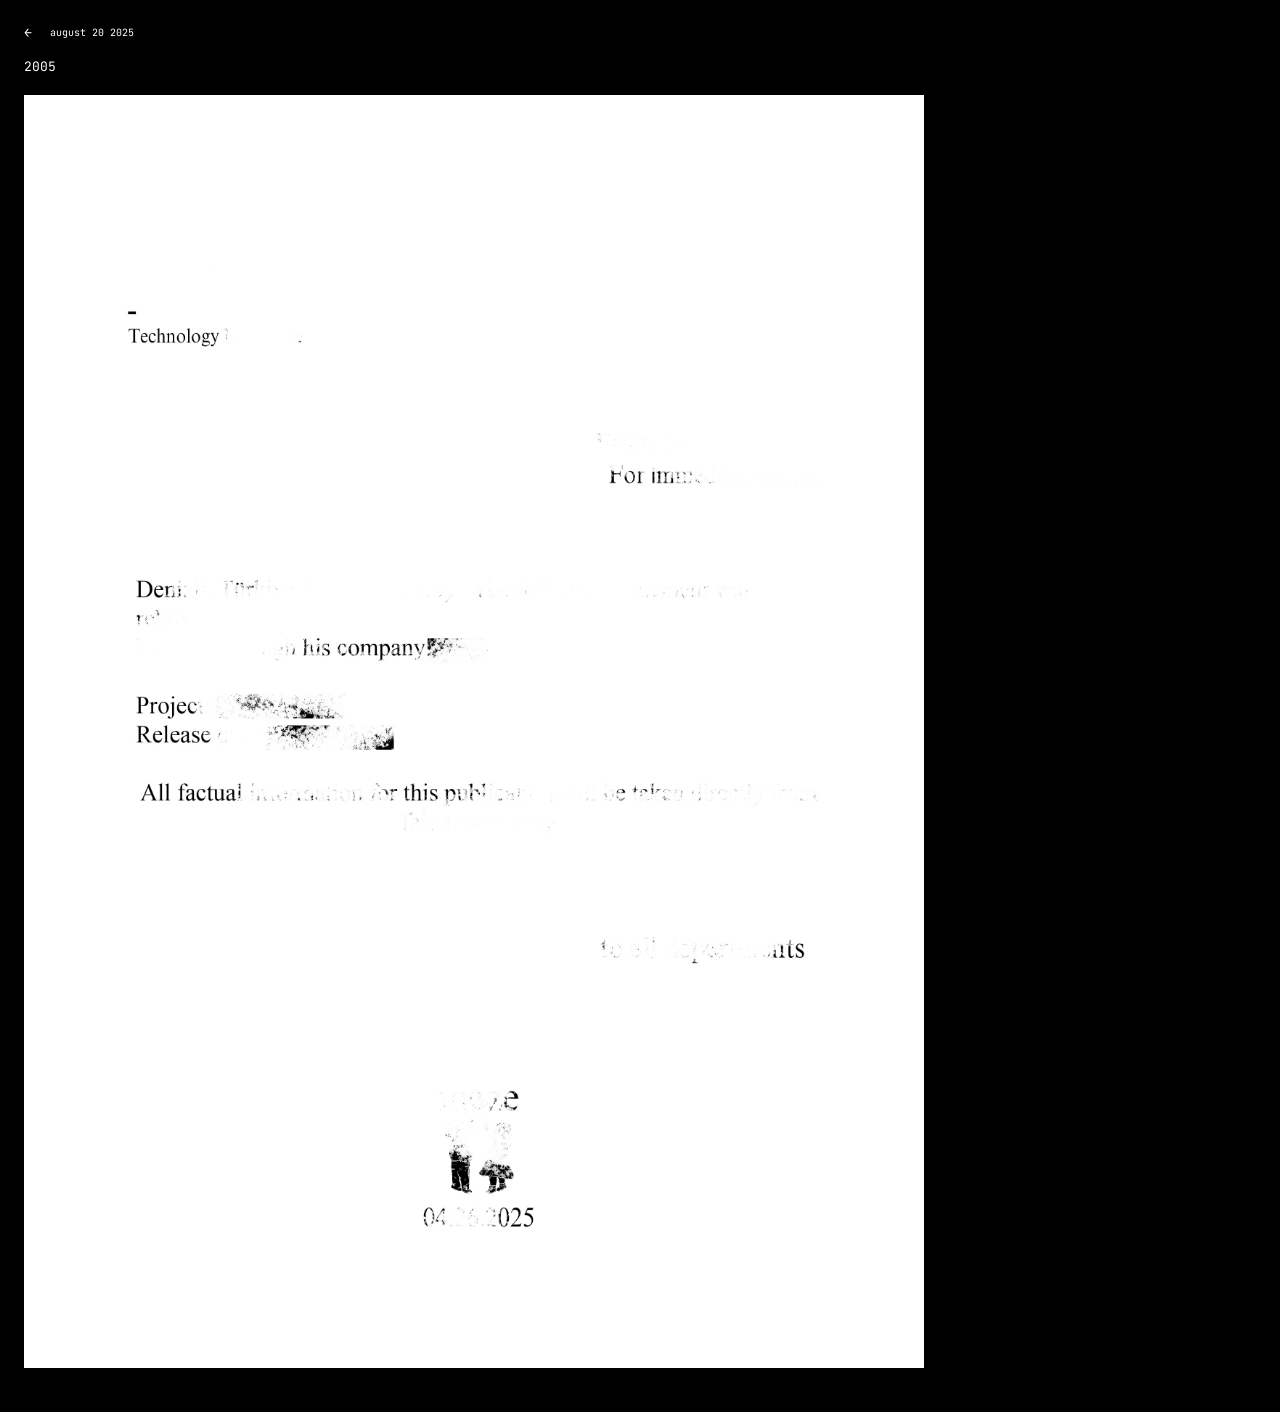
==== commit 1343d835: "v2 v2" ====
--- a/paper.html
+++ b/paper.html
@@ -44,7 +44,7 @@
     <div id="__next" data-reactroot="">
         <div class="jsx-2827c0355da31fcc p-6 pb-4 flex items-center">
             <a class="jsx-2827c0355da31fcc pr-1.5" href="index.html">←</a>
-            <span class="jsx-2827c0355da31fcc ml-3 text-xs">april 26 2025</span>
+            <span class="jsx-2827c0355da31fcc ml-3 text-xs">august 20 2025</span>
         </div>
         <div class="jsx-2827c0355da31fcc prose mx-6 pb-6 max-w-[900px]">
             <p class="jsx-2827c0355da31fcc">2005</p>
